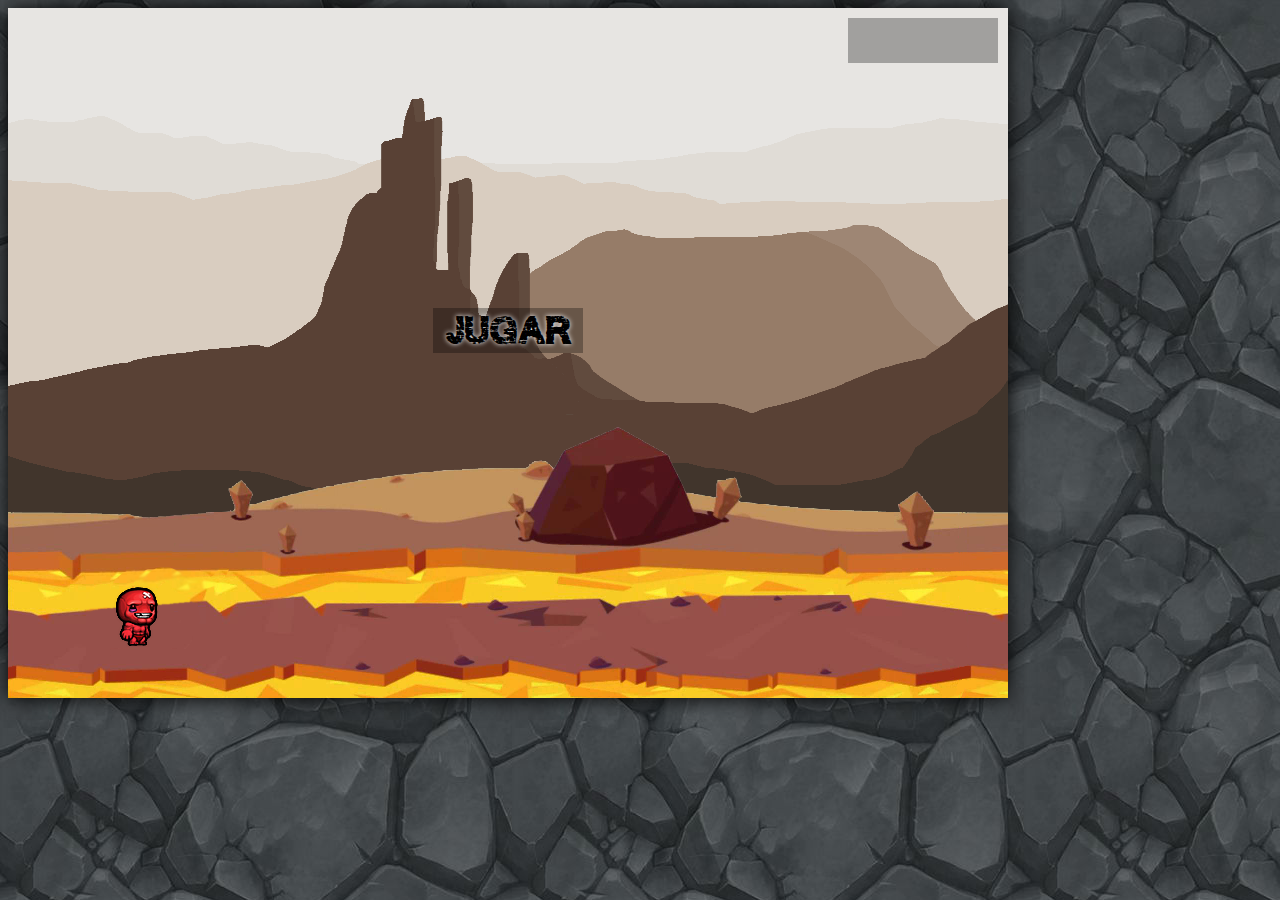
==== index.html @ 749bffac "boton jugar y velocidad maxima" ====
<!DOCTYPE html PUBLIC "-//W3C//DTD XHTML 1.0 Transitional//EN" "http://www.w3.org/TR/xhtml1/DTD/xhtml1-transitional.dtd">
<html xmlns="http://www.w3.org/1999/xhtml">

	<head>
		<meta http-equiv="Content-Type" content="text/html; charset=utf-8" />
		<title>T04E01</title>
		<link href="css/1.css" rel="stylesheet">
	</head>

	</body>
		<div class="juego" id="juego"><!-- JUEGO -->

			<div><!-- UI -->
				<div class="ui-btn" id="puntaje"></div>
				<div class="ui-btn" id="jugar">jugar</div>
			</div><!-- ./UI -->

			<div><!-- PAISAJE -->
				<div class="juego" id="capa1"></div>
				<div class="juego" id="capa2"></div>
				<div class="juego" id="capa3"></div>
			</div><!-- ./PAISAJE -->

			<div id="personajes"><!-- PERSONAJES -->
				<div class="juego" id="personaje"></div>
			</div><!-- ./PERSONAJES -->

		</div><!-- ./JUEGO -->


    <script src="js/1.js"></script>
	</body>

</html>
---- css/1.css ----
@font-face {
  font-family: HardGrunge;
  src: url('../fonts/Hard Grunge.ttf');
}

body{
  background: url('../images/background.jpg');
  background-repeat: repeat;
  max-width: 100%;
  max-height: 100%;
  overflow: hidden;
}

.juego{
  width: 1000px;
  height: 690px;
  position: absolute;
  overflow: hidden;
}

#juego{
  box-shadow: 0 0 20px black;
}

#capa1{
  background-image: url('../images/paisaje1.png');
  background-size: cover;
  animation: fondo 10s infinite;
  animation-timing-function: linear;
  animation-play-state: paused;
  z-index: -1;
}

#capa2{
  background-image: url('../images/paisaje2.png');
  background-size: cover;
  animation: fondo 15s infinite;
  animation-timing-function: linear;
  animation-play-state: paused;
  z-index: -2;
}

#capa3{
  background-image: url('../images/paisaje3.png');
  background-size: cover;
  animation: fondo 20s infinite;
  animation-timing-function: linear;
  animation-play-state: paused;
  z-index: -3;
}

#personaje{
  width: 60px;
  height: 70px;
  background-image: url('../images/personaje.png');
  left: 100px;
  top: 570px;
	animation: idle 3s steps(10, end) infinite;
  z-index: 1;
}

.enemigo{
  width: 100px;
  height: 100px;
  display: inline-block;
  background-image: url('../images/bola.png');
  background-repeat: no-repeat;
  position: relative;
  left: 1000px;
  top: 550px;
  z-index: 0;
  animation: spin 1.5s infinite;
  animation-timing-function: linear;
}

@keyframes fondo{
  0% { background-position: 0px; }
  100% { background-position: -1909px; }
}

@keyframes idle{
  0% { background-position: 0px -280px; }
  100% { background-position: -600px -280px; }
}

@keyframes walk{
  0% { background-position: 0px 0px; }
  100% { background-position: -540px 0px; }
}

@keyframes headbutt{
  0% { background-position: 0px -350px; }
  100% { background-position: -540px -350px; }
}

@keyframes jump{
  0% { background-position: 0px -70px; top: 570px;}
  50% { top: 380px;}
  100% { background-position: -600px -70px; top: 570px;}
}

@keyframes die{
  0% { background-position: -540px 0px; }
  100% { background-position: -600px 0px; }
}

@keyframes spin{
  100% { transform: rotate(-360deg); }
}

@keyframes eWalk{
  0% { background-position: 0px 0px; }
  100% { background-position: -300px 0px; }
}

@keyframes eDie{
  0% { background-position: 0px -100px; }
  100% { background-position: -500px -100px; }
}

@keyframes eIdle{
  0% { background-position: 0px -100px; }
  100% { background-position: -200px -100px; }
}

@keyframes flash{
  0% { color: white; }
  100% { color: black; }
}

.ui-btn{
  width: 150px;
  height: 45px;
  position: absolute;
  background-color: rgba(0,0,0,0.3);
  font-family: HardGrunge;
  font-size: 40px;
  text-shadow: 0 0 5px white;
  text-align: center;
  vertical-align: middle;
}

#puntaje{
  top: 10px;
  left: 840px;
}

#jugar{
  top: 300px;
  left: 425px;
  cursor: pointer;
}
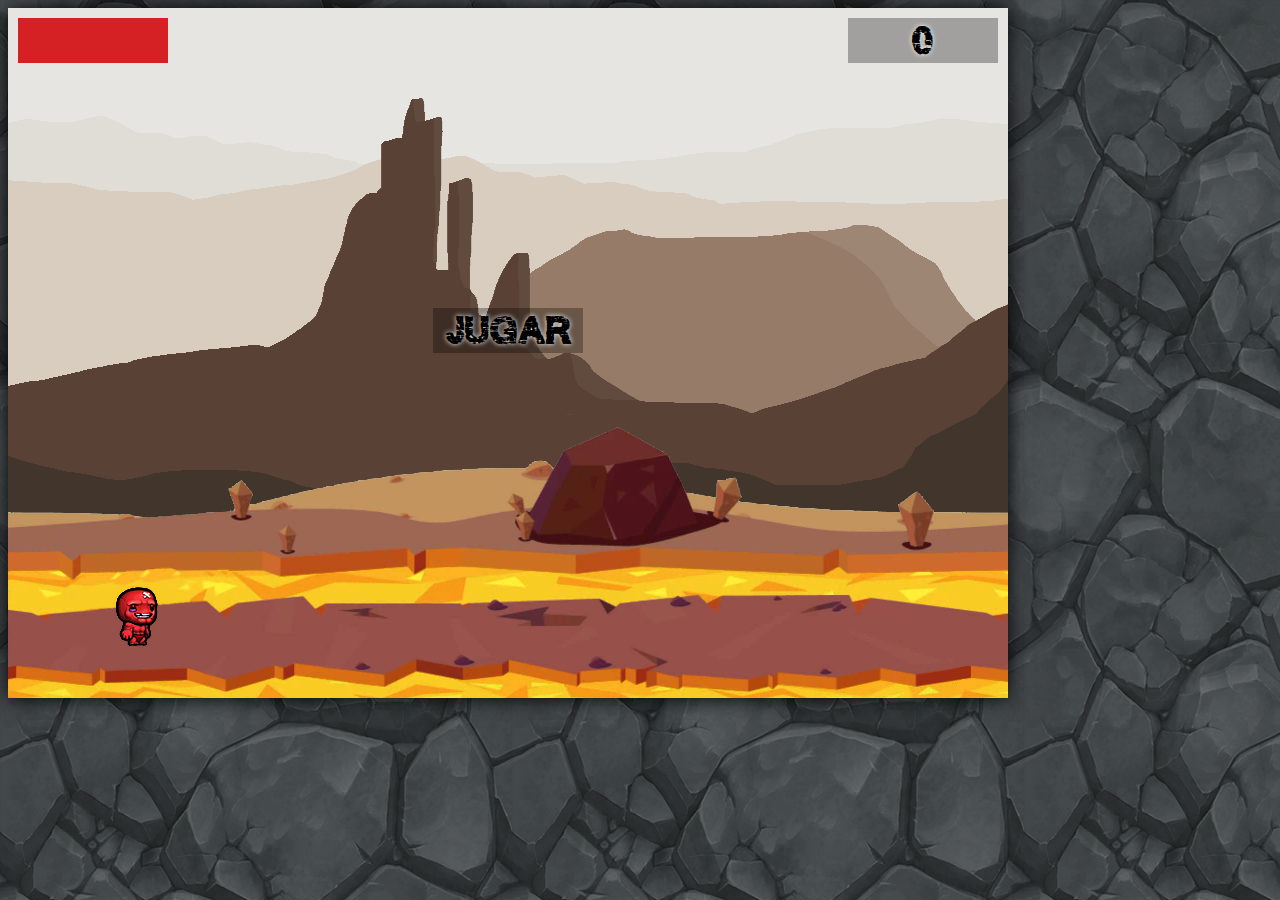
==== commit 0221a89b: "manejo de vida en porcentaje" ====
--- a/index.html
+++ b/index.html
@@ -11,7 +11,10 @@
 		<div class="juego" id="juego"><!-- JUEGO -->
 
 			<div><!-- UI -->
-				<div class="ui-btn" id="puntaje"></div>
+				<div class="ui-btn" id="puntaje">0</div>
+				<div class="ui-btn vidaTotal">
+					<div id="vida"></div>
+				</div>
 				<div class="ui-btn" id="jugar">jugar</div>
 			</div><!-- ./UI -->
 
--- a/css/1.css
+++ b/css/1.css
@@ -65,7 +65,6 @@
   display: inline-block;
   background-image: url('../images/bola.png');
   background-repeat: no-repeat;
-  position: relative;
   left: 1000px;
   top: 550px;
   z-index: 0;
@@ -145,6 +144,17 @@
   left: 840px;
 }
 
+.vidaTotal{
+  top: 10px;
+  left: 10px;
+}
+
+#vida{
+  width: 100%;
+  height: 100%;
+  background-color: #d62124;
+}
+
 #jugar{
   top: 300px;
   left: 425px;
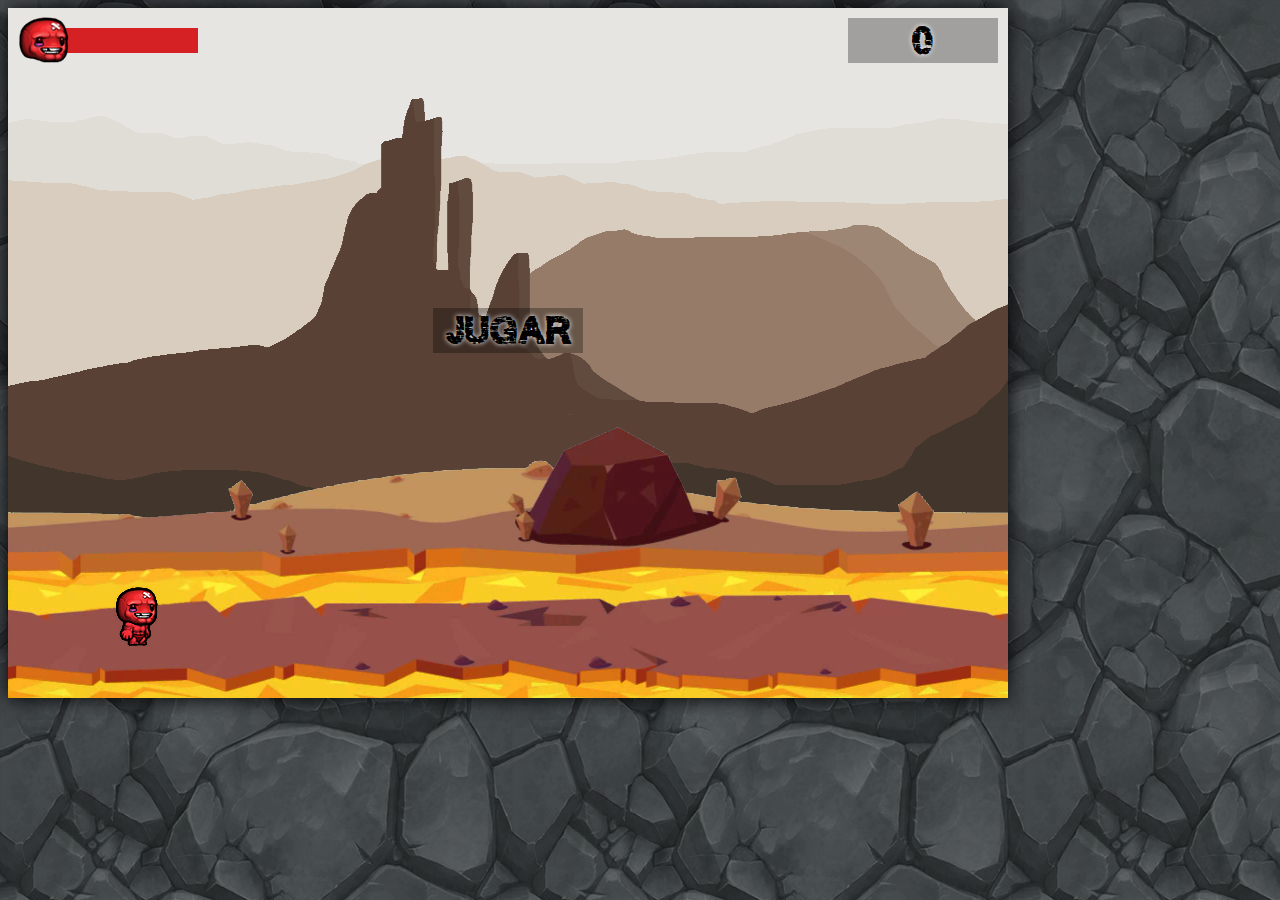
==== commit 832c591f: "mejores en barra de vida" ====
--- a/index.html
+++ b/index.html
@@ -12,6 +12,7 @@
 
 			<div><!-- UI -->
 				<div class="ui-btn" id="puntaje">0</div>
+				<img class="logo" src="images/personaje-logo.png"/>
 				<div class="ui-btn vidaTotal">
 					<div id="vida"></div>
 				</div>
--- a/css/1.css
+++ b/css/1.css
@@ -145,8 +145,9 @@
 }
 
 .vidaTotal{
-  top: 10px;
-  left: 10px;
+  height: 25px;
+  top: 20px;
+  left: 40px;
 }
 
 #vida{
@@ -155,6 +156,13 @@
   background-color: #d62124;
 }
 
+.logo{
+  top: 8px;
+  left: 10px;
+  position: absolute;
+  z-index: 1;
+}
+
 #jugar{
   top: 300px;
   left: 425px;
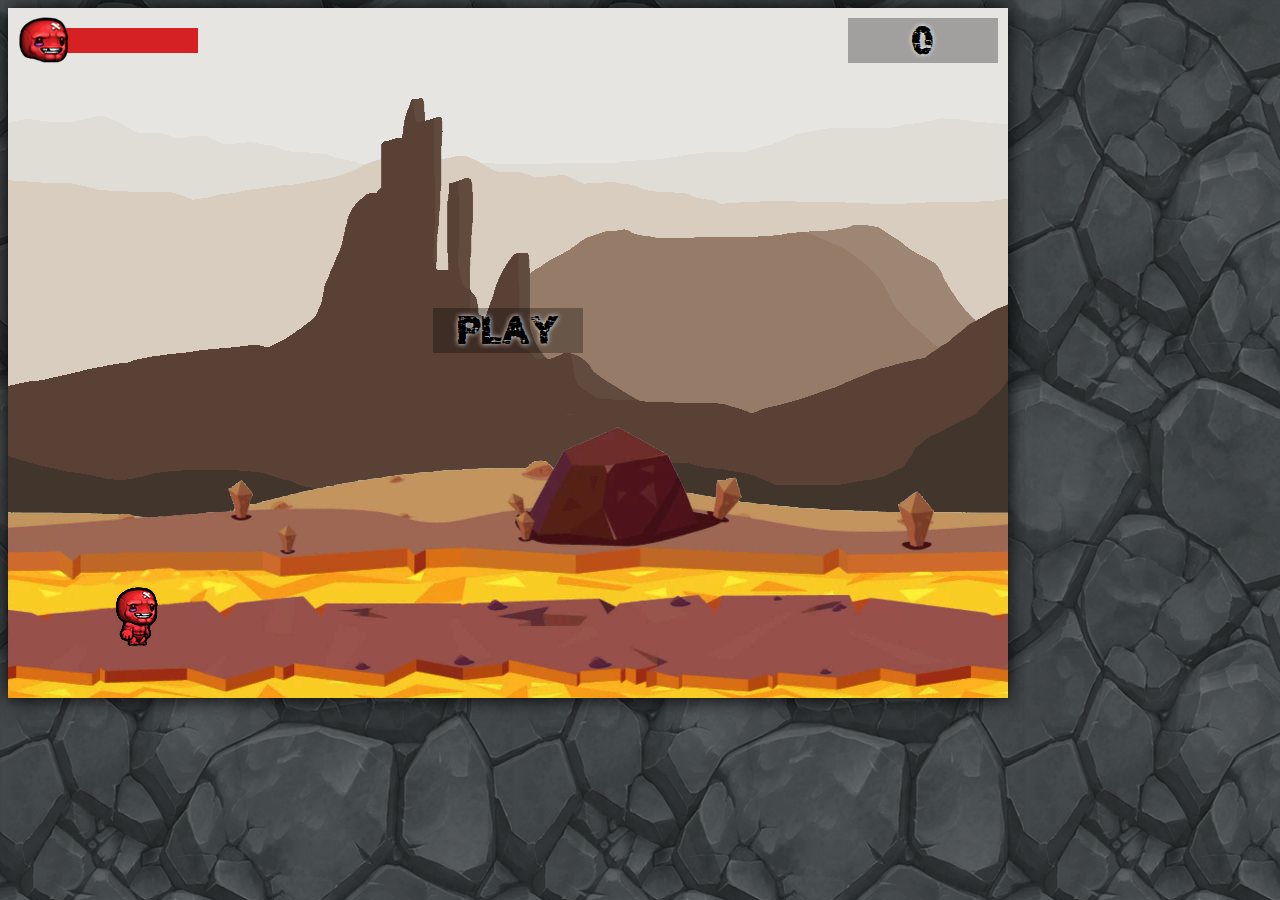
==== commit 4b7fe552: "game over y moon" ====
--- a/index.html
+++ b/index.html
@@ -5,6 +5,7 @@
 		<meta http-equiv="Content-Type" content="text/html; charset=utf-8" />
 		<title>T04E01</title>
 		<link href="css/1.css" rel="stylesheet">
+		<link rel="shortcut icon" type="image/png" href="images/personaje-logo.png"/>
 	</head>
 
 	</body>
@@ -16,7 +17,9 @@
 				<div class="ui-btn vidaTotal">
 					<div id="vida"></div>
 				</div>
-				<div class="ui-btn" id="jugar">jugar</div>
+				<div class="ui-btn" id="jugar">play</div>
+				<div class="juego" id="moon"></div>
+				<div class="ui-btn" id="game-over">game over</div>
 			</div><!-- ./UI -->
 
 			<div><!-- PAISAJE -->
--- a/css/1.css
+++ b/css/1.css
@@ -63,13 +63,21 @@
   width: 100px;
   height: 100px;
   display: inline-block;
-  background-image: url('../images/bola.png');
   background-repeat: no-repeat;
   left: 1000px;
   top: 550px;
   z-index: 0;
+}
+
+.enemigoBola{
+  background-image: url('../images/bola.png');
   animation: spin 1.5s infinite;
   animation-timing-function: linear;
+}
+
+.enemigoTofu{
+  background-image: url('../images/tofu.png');
+  animation: tofuWalk 0.5s steps(3, end) infinite;
 }
 
 @keyframes fondo{
@@ -107,17 +115,17 @@
   100% { transform: rotate(-360deg); }
 }
 
-@keyframes eWalk{
+@keyframes tofuWalk{
   0% { background-position: 0px 0px; }
   100% { background-position: -300px 0px; }
 }
 
-@keyframes eDie{
+@keyframes tofuDie{
   0% { background-position: 0px -100px; }
   100% { background-position: -500px -100px; }
 }
 
-@keyframes eIdle{
+@keyframes tofuIdle{
   0% { background-position: 0px -100px; }
   100% { background-position: -200px -100px; }
 }
@@ -125,6 +133,13 @@
 @keyframes flash{
   0% { color: white; }
   100% { color: black; }
+}
+
+@keyframes gameOver{
+  0% { top: 550px; }
+  15% { top: 100px; }
+  30% { top: 100px; }
+  100% { top: 550px; }
 }
 
 .ui-btn{
@@ -168,3 +183,21 @@
   left: 425px;
   cursor: pointer;
 }
+
+#moon{
+  width: 830px;
+  height: 448px;
+  top: 550px;
+  z-index: -1;
+  background-image: url('../images/moon.png');
+  animation-timing-function: ease;
+}
+
+#game-over{
+  width: 400px;
+  height: 230px;
+  top: 200px;
+  left: 300px;
+  font-size: 100px;
+  visibility: hidden;
+}
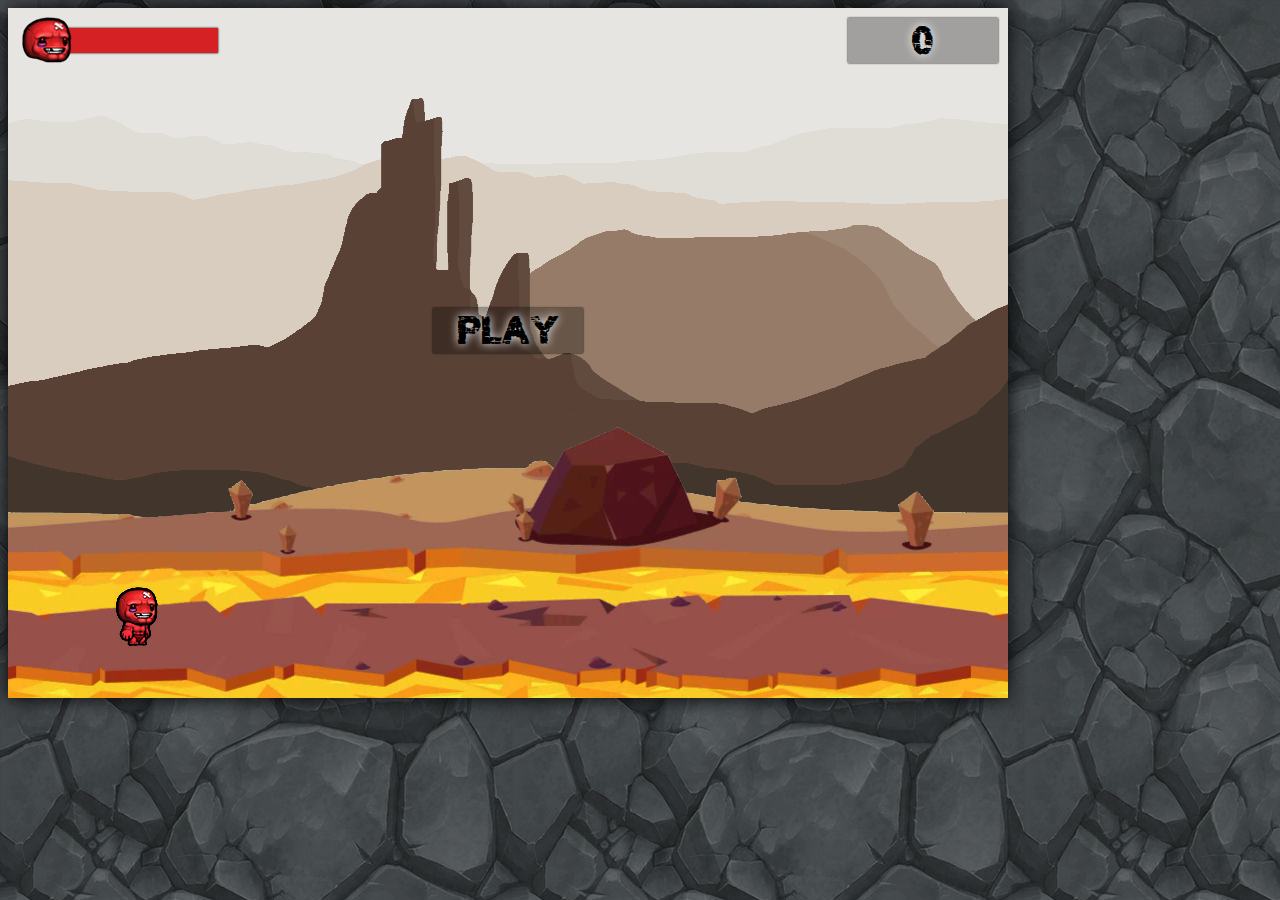
==== commit 87d4094f: "mejoras en ui" ====
--- a/index.html
+++ b/index.html
@@ -4,7 +4,8 @@
 	<head>
 		<meta http-equiv="Content-Type" content="text/html; charset=utf-8" />
 		<title>T04E01</title>
-		<link href="css/1.css" rel="stylesheet">
+		<link href="css/ui.css" rel="stylesheet">
+		<link href="css/game.css" rel="stylesheet">		
 		<link rel="shortcut icon" type="image/png" href="images/personaje-logo.png"/>
 	</head>
 
@@ -35,7 +36,7 @@
 		</div><!-- ./JUEGO -->
 
 
-    <script src="js/1.js"></script>
+    <script src="js/game.js"></script>
 	</body>
 
 </html>
--- a/css/ui.css
+++ b/css/ui.css
@@ -0,0 +1,85 @@
+@font-face {
+  font-family: HardGrunge;
+  src: url('../fonts/Hard Grunge.ttf');
+}
+
+body{
+  background: url('../images/background.jpg');
+  background-repeat: repeat;
+  max-width: 100%;
+  max-height: 100%;
+  overflow: hidden;
+}
+
+.ui-btn{
+  width: 150px;
+  height: 45px;
+  position: absolute;
+  background-color: rgba(0,0,0,0.3);
+  font-family: HardGrunge;
+  font-size: 40px;
+  text-shadow: 0 0 10px white;
+  text-align: center;
+  vertical-align: middle;
+  box-shadow: 0 0 2px black;
+}
+
+#puntaje{
+  top: 10px;
+  left: 840px;
+}
+
+.vidaTotal{
+  height: 25px;
+  top: 20px;
+  left: 60px;
+}
+
+#vida{
+  width: 100%;
+  height: 100%;
+  background-color: #d62124;
+}
+
+.logo{
+  top: 8px;
+  left: 13px;
+  position: absolute;
+  z-index: 1;
+}
+
+#jugar{
+  top: 300px;
+  left: 425px;
+  cursor: pointer;
+}
+
+#moon{
+  width: 830px;
+  height: 448px;
+  top: 550px;
+  z-index: -1;
+  background-image: url('../images/moon.png');
+  animation-timing-function: ease;
+}
+
+#game-over{
+  width: 400px;
+  height: 230px;
+  top: 200px;
+  left: 300px;
+  font-size: 100px;
+  visibility: hidden;
+}
+
+@keyframes flash{
+  0% { color: white; }
+  100% { color: black; }
+}
+
+@keyframes gameOver{
+  0% { top: 550px; }
+  15% { top: 100px; }
+  80% { top: 100px; }
+  100% { top: 550px; }
+}
--- a/css/game.css
+++ b/css/game.css
@@ -0,0 +1,118 @@
+.juego{
+  width: 1000px;
+  height: 690px;
+  position: absolute;
+  overflow: hidden;
+}
+
+#juego{
+  box-shadow: 0 0 20px black;
+}
+
+#capa1{
+  background-image: url('../images/paisaje1.png');
+  background-size: cover;
+  animation: fondo 10s infinite;
+  animation-timing-function: linear;
+  animation-play-state: paused;
+  z-index: -1;
+}
+
+#capa2{
+  background-image: url('../images/paisaje2.png');
+  background-size: cover;
+  animation: fondo 15s infinite;
+  animation-timing-function: linear;
+  animation-play-state: paused;
+  z-index: -2;
+}
+
+#capa3{
+  background-image: url('../images/paisaje3.png');
+  background-size: cover;
+  animation: fondo 20s infinite;
+  animation-timing-function: linear;
+  animation-play-state: paused;
+  z-index: -3;
+}
+
+#personaje{
+  width: 60px;
+  height: 70px;
+  background-image: url('../images/personaje.png');
+  left: 100px;
+  top: 570px;
+	animation: idle 3s steps(10, end) infinite;
+  z-index: 1;
+}
+
+.enemigo{
+  width: 100px;
+  height: 100px;
+  display: inline-block;
+  background-repeat: no-repeat;
+  left: 1000px;
+  top: 550px;
+  z-index: 0;
+}
+
+.enemigoBola{
+  background-image: url('../images/bola.png');
+  animation: spin 1.5s infinite;
+  animation-timing-function: linear;
+}
+
+.enemigoTofu{
+  background-image: url('../images/tofu.png');
+  animation: tofuWalk 0.5s steps(3, end) infinite;
+}
+
+@keyframes fondo{
+  0% { background-position: 0px; }
+  100% { background-position: -1909px; }
+}
+
+@keyframes idle{
+  0% { background-position: 0px -280px; }
+  100% { background-position: -600px -280px; }
+}
+
+@keyframes walk{
+  0% { background-position: 0px 0px; }
+  100% { background-position: -540px 0px; }
+}
+
+@keyframes headbutt{
+  0% { background-position: 0px -350px; }
+  100% { background-position: -540px -350px; }
+}
+
+@keyframes jump{
+  0% { background-position: 0px -70px; top: 570px;}
+  50% { top: 380px;}
+  100% { background-position: -600px -70px; top: 570px;}
+}
+
+@keyframes die{
+  0% { background-position: -540px 0px; }
+  100% { background-position: -600px 0px; }
+}
+
+@keyframes spin{
+  100% { transform: rotate(-360deg); }
+}
+
+@keyframes tofuWalk{
+  0% { background-position: 0px 0px; }
+  100% { background-position: -300px 0px; }
+}
+
+@keyframes tofuDie{
+  0% { background-position: 0px -100px; }
+  100% { background-position: -500px -100px; }
+}
+
+@keyframes tofuIdle{
+  0% { background-position: 0px -100px; }
+  100% { background-position: -200px -100px; }
+}
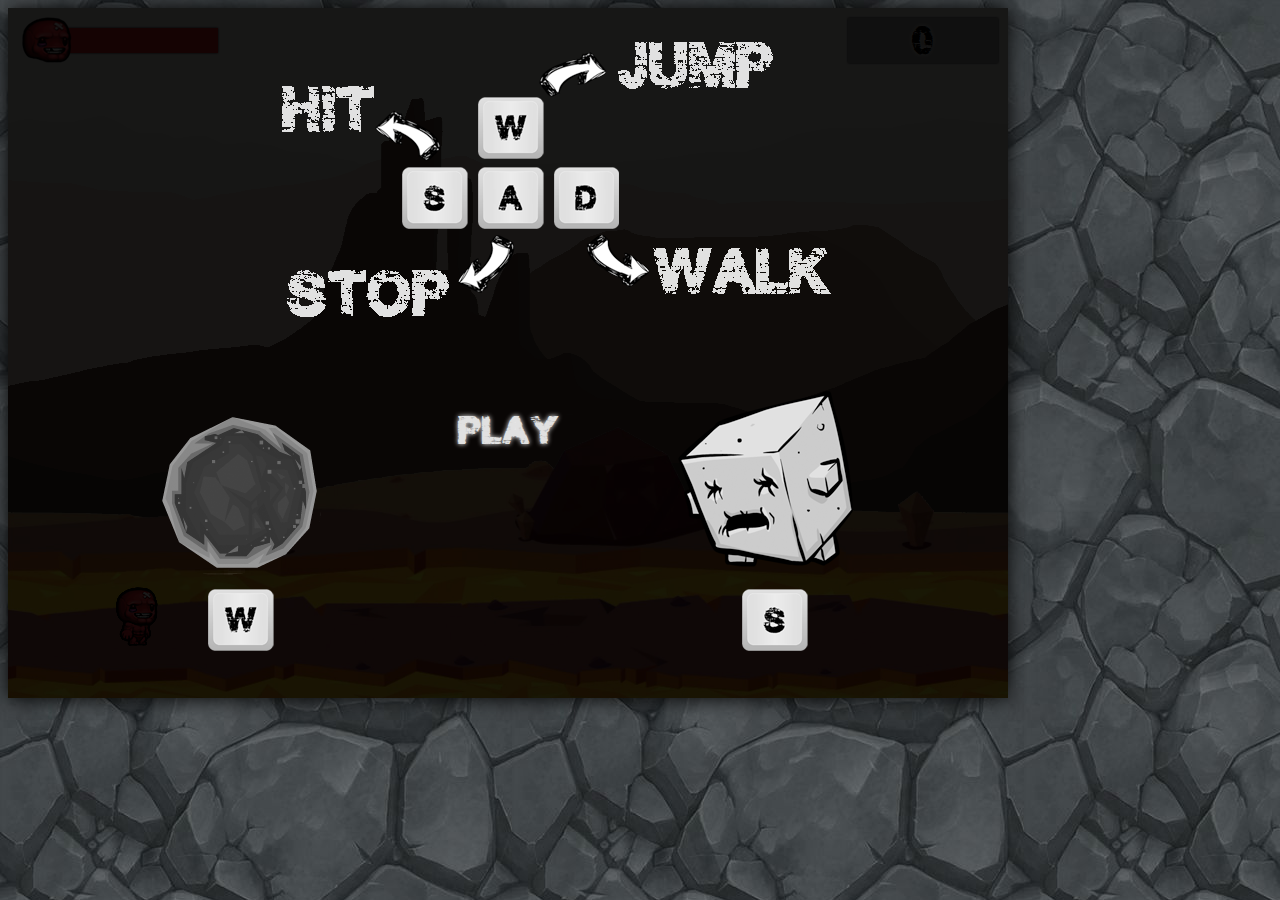
==== commit 601b60e3: "agregue imagen intro" ====
--- a/index.html
+++ b/index.html
@@ -5,7 +5,7 @@
 		<meta http-equiv="Content-Type" content="text/html; charset=utf-8" />
 		<title>T04E01</title>
 		<link href="css/ui.css" rel="stylesheet">
-		<link href="css/game.css" rel="stylesheet">		
+		<link href="css/game.css" rel="stylesheet">
 		<link rel="shortcut icon" type="image/png" href="images/personaje-logo.png"/>
 	</head>
 
@@ -13,6 +13,7 @@
 		<div class="juego" id="juego"><!-- JUEGO -->
 
 			<div><!-- UI -->
+				<div class="juego" id="intro"></div>
 				<div class="ui-btn" id="puntaje">0</div>
 				<img class="logo" src="images/personaje-logo.png"/>
 				<div class="ui-btn vidaTotal">
--- a/css/ui.css
+++ b/css/ui.css
@@ -18,7 +18,7 @@
   background-color: rgba(0,0,0,0.3);
   font-family: HardGrunge;
   font-size: 40px;
-  text-shadow: 0 0 10px white;
+  text-shadow: 0 0 5px white;
   text-align: center;
   vertical-align: middle;
   box-shadow: 0 0 2px black;
@@ -49,9 +49,13 @@
 }
 
 #jugar{
-  top: 300px;
+  top: 400px;
   left: 425px;
+  color: #e1e1e1;
   cursor: pointer;
+  z-index: 2;
+  background-color: transparent;
+  box-shadow: none;
 }
 
 #moon{
@@ -72,6 +76,13 @@
   visibility: hidden;
 }
 
+#intro{
+  background-color: rgba(0, 0, 0, 0.9);
+  background-image: url('../images/intro.png');
+  background-size: cover;
+  z-index: 2;
+}
+
 @keyframes flash{
   0% { color: white; }
   100% { color: black; }
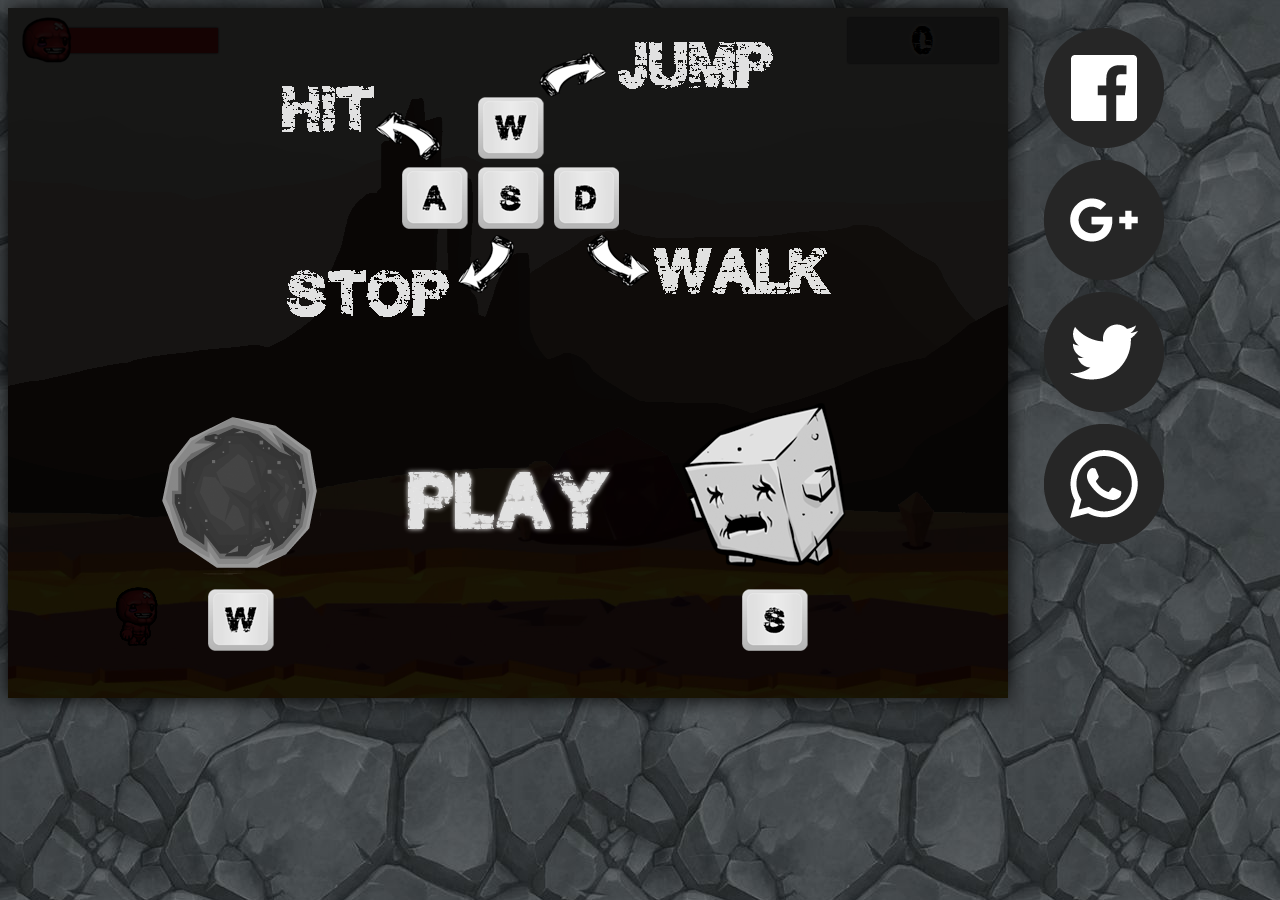
==== commit cf66b684: "se rompio algo de la animacion pero saque idle del timeout de die como hotfix" ====
--- a/index.html
+++ b/index.html
@@ -3,7 +3,7 @@
 
 	<head>
 		<meta http-equiv="Content-Type" content="text/html; charset=utf-8" />
-		<title>T04E01</title>
+		<title>LSM: Little Stone Man</title>
 		<link href="css/ui.css" rel="stylesheet">
 		<link href="css/game.css" rel="stylesheet">
 		<link rel="shortcut icon" type="image/png" href="images/personaje-logo.png"/>
@@ -36,7 +36,15 @@
 
 		</div><!-- ./JUEGO -->
 
-
+		<footer>
+			<ul class="outer-ui" id="social-icons">
+				<li><a href="http://facebook.com" target="_blank"><img src="images/icons/Facebook.png" alt="faceboook-icon" /></a></li>
+				<li><a href="https://plus.google.com" target="_blank"><img src="images/icons/GooglePlus.png" alt="googleplus-icon" /></a></li>
+				<li><a href="http://twitter.com" target="_blank"><img src="images/icons/Twitter.png" alt="twitter-icon" /></a></li>
+				<li><a href="https://web.whatsapp.com" target="_blank"><img src="images/icons/WhatsApp.png" alt="whatsapp-icon" /></a></li>
+			</ul>
+		</footer>
+		
     <script src="js/game.js"></script>
 	</body>
 
--- a/css/ui.css
+++ b/css/ui.css
@@ -49,13 +49,17 @@
 }
 
 #jugar{
-  top: 400px;
-  left: 425px;
+  top: 450px;
+  left: 375px;
+  width: 250px;
+  height: 100px;
   color: #e1e1e1;
+  font-size: 80px;
   cursor: pointer;
   z-index: 2;
   background-color: transparent;
   box-shadow: none;
+  animation: blink 4s ease-in infinite;
 }
 
 #moon{
@@ -74,6 +78,9 @@
   left: 300px;
   font-size: 100px;
   visibility: hidden;
+  text-shadow: 0 0 15px white;
+  background-color: transparent;
+  box-shadow: none;
 }
 
 #intro{
@@ -83,6 +90,12 @@
   z-index: 2;
 }
 
+#social-icons{
+  left: 1000px;
+  position: absolute;
+  list-style-type: none;
+}
+
 @keyframes flash{
   0% { color: white; }
   100% { color: black; }
@@ -90,7 +103,12 @@
 
 @keyframes gameOver{
   0% { top: 550px; }
-  15% { top: 100px; }
+  45% { top: 100px; }
   80% { top: 100px; }
   100% { top: 550px; }
 }
+
+@keyframes blink{
+  40% { opacity: 0.7; }
+  100% { opacity: 1; }
+}
